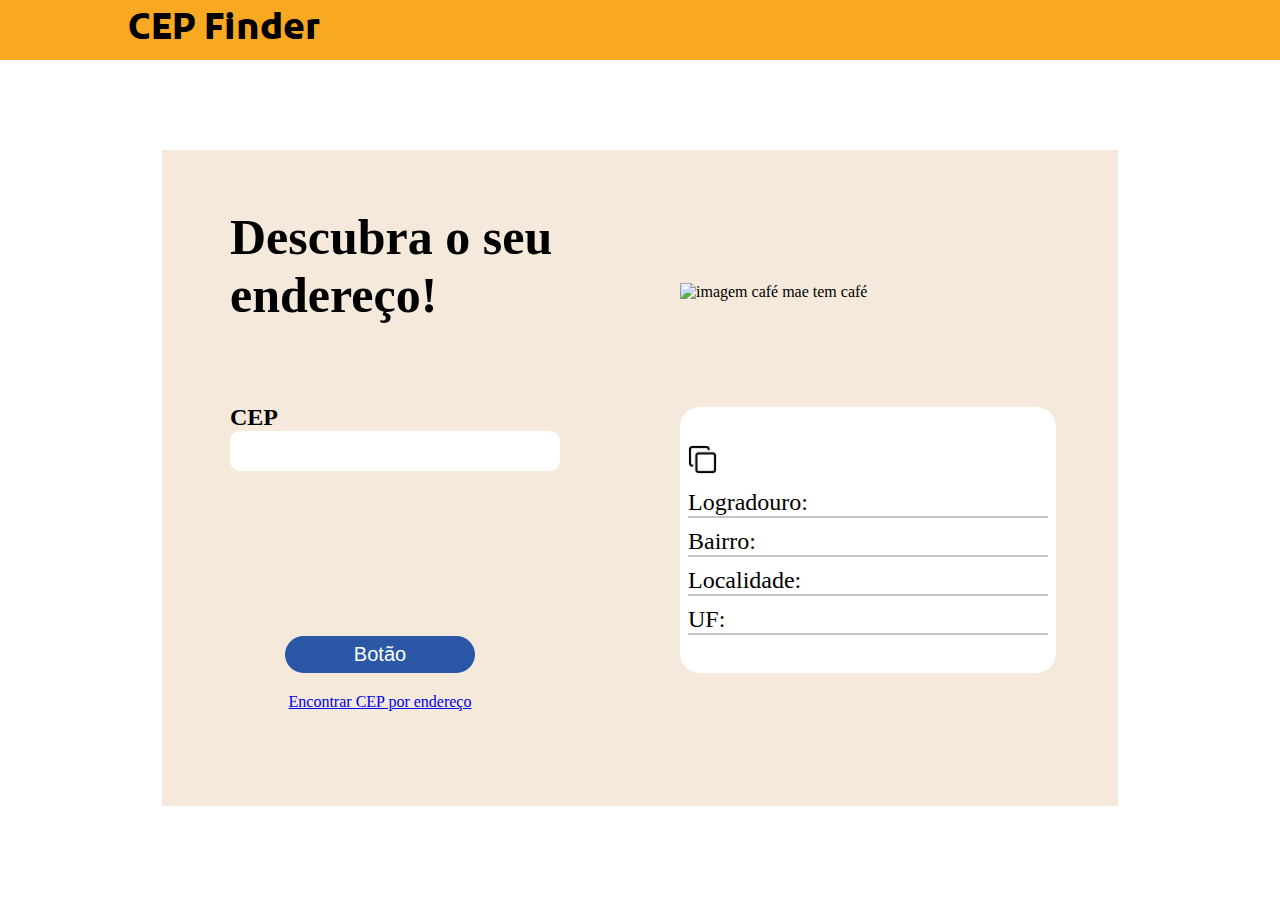
==== frame2.html @ 2ed5f5f9 "Second frame in process" ====
<!DOCTYPE html>
<html lang="pt-br">
<head>
    <meta charset="UTF-8">
    <meta name="viewport" content="width=device-width, initial-scale=1.0">
    <title>Find your CEP 2</title>
    <link rel="stylesheet" href="style2.css">
    <link rel="stylesheet" href="https://fonts.googleapis.com/css2?family=Material+Symbols+Outlined:opsz,wght,FILL,GRAD@24,400,0,0&icon_names=content_copy" />
    <link rel="preconnect" href="https://fonts.googleapis.com">
    <link rel="preconnect" href="https://fonts.gstatic.com" crossorigin>
    <link href="https://fonts.googleapis.com/css2?family=Kufam:ital,wght@0,400..900;1,400..900&family=Red+Rose:wght@300..700&display=swap" rel="stylesheet">
    <link href="https://fonts.googleapis.com/css2?family=Kay+Pho+Du:wght@400;500;600;700&family=Kufam:ital,wght@0,400..900;1,400..900&family=Red+Rose:wght@300..700&display=swap" rel="stylesheet">
    <link href="https://fonts.googleapis.com/css2?family=Inter:ital,opsz,wght@0,14..32,100..900;1,14..32,100..900&family=Kay+Pho+Du:wght@400;500;600;700&family=Kufam:ital,wght@0,400..900;1,400..900&family=Red+Rose:wght@300..700&display=swap" rel="stylesheet">
    <script src="./script.js" defer></script>
</head>
<body>
    <header>
        <b>CEP Finder</b>
    </header>
    <section class="container1">
        <section class="contChild1">

            <div class="box1">
                <h1>Descubra o seu endereço!</h1>
            </div>
            <div class="inputCep">
                <h2>CEP</h2>
                <form action="">
                    <input type="text" id="inputCep" name="inputCep">
                </form>
            </div>
            <div class="box2">
                <button>Botão</button>
                <a href="##">Encontrar CEP por endereço</a>
            </div>
        </section>
        <section class="contChild2">
            <div class="box3">
                <img src="A" alt="imagem café mae tem café">
            </div>
            <div class="box4">
                <div class="result">
                    <img src="./imgs/copy1.png" alt="">
                    <ul class="ulRes">
                        <li class="liRes">Logradouro: </li>
                        <li class="liRes">Bairro: </li>
                        <li class="liRes">Localidade: </li>
                        <li class="liRes">UF: </li>
                    </ul>
                </div>
            </div>
        </section>
    </section>
</body>
</html>
---- style2.css ----
* {
    margin: 0;
    padding: 0;
    box-sizing: none;
    list-style: none;
}

body {
    background: url("./imgs/background.png");
    display: flex;
    flex-direction: column;
    align-items: center;
}

header {
    background-color: #F9A822;
    width: 100%;
    height: 60px;
    display: flex;
    align-items: center;
    
    & b {
        font-family: "Kufam", serif;
        font-size: 35px;
        margin-left: 10%;
    }
  }
.container1{
    background-color: rgb(245, 233, 219);
    margin-top: 90px;
    width: 900px;
    height: 600px;
    display: flex;
    padding: 28px;
}
.box1{
    margin-top: 30px;
}
.box1 > h1{
    color: #000000;
    font-size: 50px;
}
.contChild1{
    display: flex;
    flex-direction: column;
    gap: 80px;
    margin-left: 40px;
    max-width: 50%;
}
#inputCep{
    height: 40px;
    width: 330px;
    border: none;
    border-radius: 10px;
}
.box2{
    display: flex;
    flex-direction: column;
    max-width: 300px;
    margin-top: 85px;
    align-items: center;
    gap: 20px;
}
.box2 > button{
    width: 190px;
    border: none;
    background-color: #2A57A6;
    font-size: 20px;
    color: rgb(255, 255, 255);
    border-radius: 22px;
    padding: 7px;
}
.box3{
    width: 300px;
}
.liRes{
    border-bottom: 2px solid #c5c5c5;
    font-size: 24px;
}
.ulRes{
    display: flex;
    flex-direction: column;
    gap: 10px;
    margin-top: 15px;
}
.result{
    background-color: rgb(255, 255, 255);
    width: 360px;
    height: 250px;
    padding: 8px;
    border-radius: 20px;
    display: flex;
    flex-direction: column;
    justify-content: center;
}
.contChild2{
    display: flex;
    flex-direction: column;
    justify-content: space-evenly;
}

.result > img {
    width: 29px;
}
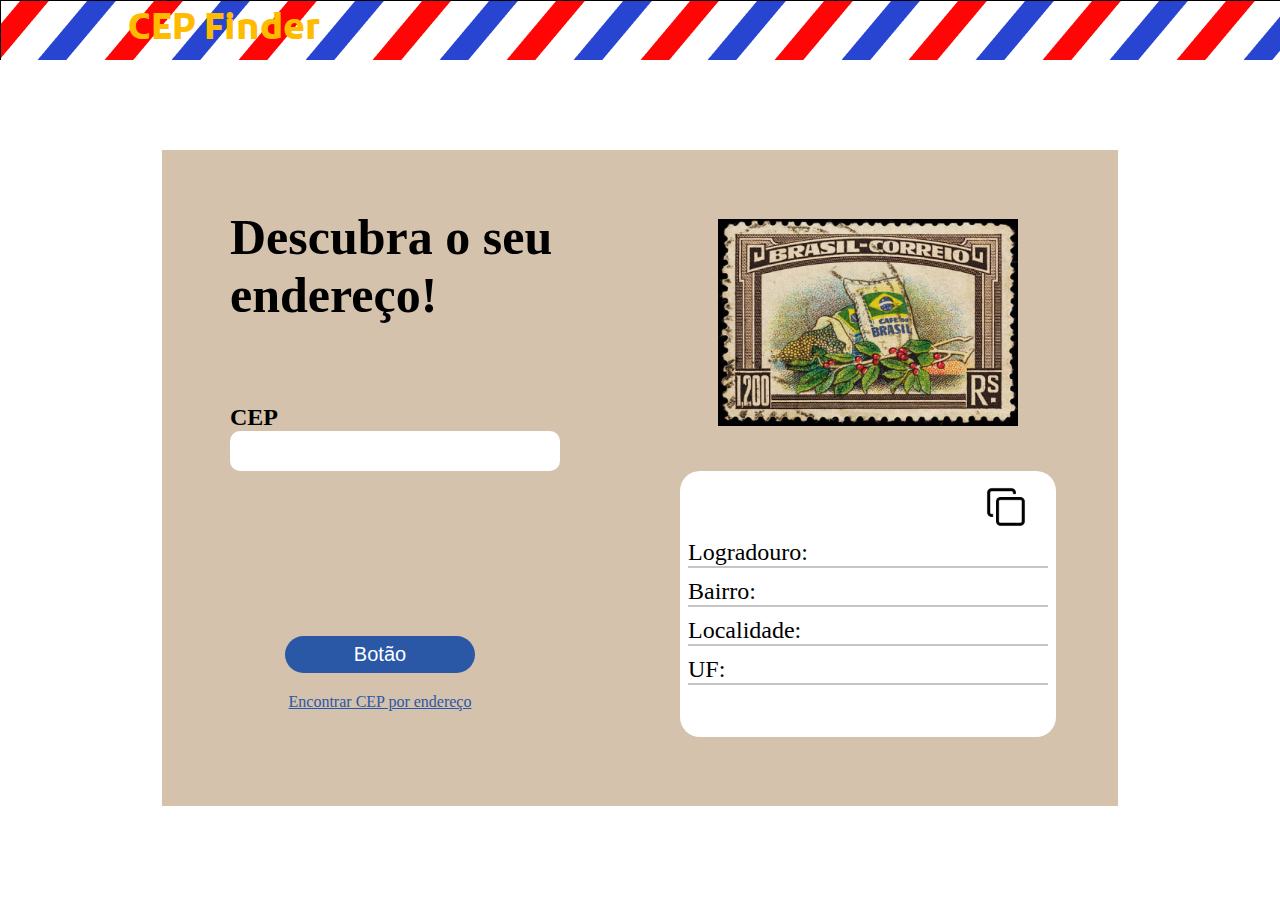
==== commit 54f23df6: "Third frame concluded" ====
--- a/frame2.html
+++ b/frame2.html
@@ -31,16 +31,19 @@
             </div>
             <div class="box2">
                 <button>Botão</button>
-                <a href="##">Encontrar CEP por endereço</a>
+                <a href="./index1.html">Encontrar CEP por endereço</a>
             </div>
         </section>
         <section class="contChild2">
             <div class="box3">
-                <img src="A" alt="imagem café mae tem café">
+                <img src="./imgs/maeTemCafeh.png" alt="imagem café mae tem café" class="imgBack">
+                <!-- <img src="./imgs/mail-enviado.png" alt="Gio" class="imgSobre"> -->
             </div>
             <div class="box4">
                 <div class="result">
-                    <img src="./imgs/copy1.png" alt="">
+                    <a href="">
+                    <img src="./imgs/copy1.png" alt="" class="imgCopy">
+                    </a>
                     <ul class="ulRes">
                         <li class="liRes">Logradouro: </li>
                         <li class="liRes">Bairro: </li>
--- a/style2.css
+++ b/style2.css
@@ -13,7 +13,7 @@
 }
 
 header {
-    background-color: #F9A822;
+    background-image: url("./imgs/Frame 3.png");
     width: 100%;
     height: 60px;
     display: flex;
@@ -23,10 +23,11 @@
         font-family: "Kufam", serif;
         font-size: 35px;
         margin-left: 10%;
+        color: rgb(255, 187, 0);
     }
   }
 .container1{
-    background-color: rgb(245, 233, 219);
+    background-color: rgb(212, 194, 173);
     margin-top: 90px;
     width: 900px;
     height: 600px;
@@ -61,6 +62,9 @@
     align-items: center;
     gap: 20px;
 }
+.box2 > a{
+    color: #2A57A6;
+}
 .box2 > button{
     width: 190px;
     border: none;
@@ -72,7 +76,24 @@
 }
 .box3{
     width: 300px;
+    position: relative;
 }
+.imgSobre{
+    width: 200px;
+    right: 2px;
+    position: absolute;
+    bottom: 2px;
+}
+.box3 > .imgBack{
+    width: 100%;
+}
+.imgCopy{
+    position: absolute;
+    right: 30px;
+    top: 16px;
+    width: 40px;
+}
+
 .liRes{
     border-bottom: 2px solid #c5c5c5;
     font-size: 24px;
@@ -92,11 +113,13 @@
     display: flex;
     flex-direction: column;
     justify-content: center;
+    position: relative;
 }
 .contChild2{
     display: flex;
     flex-direction: column;
     justify-content: space-evenly;
+    align-items: center;
 }
 
 .result > img {
